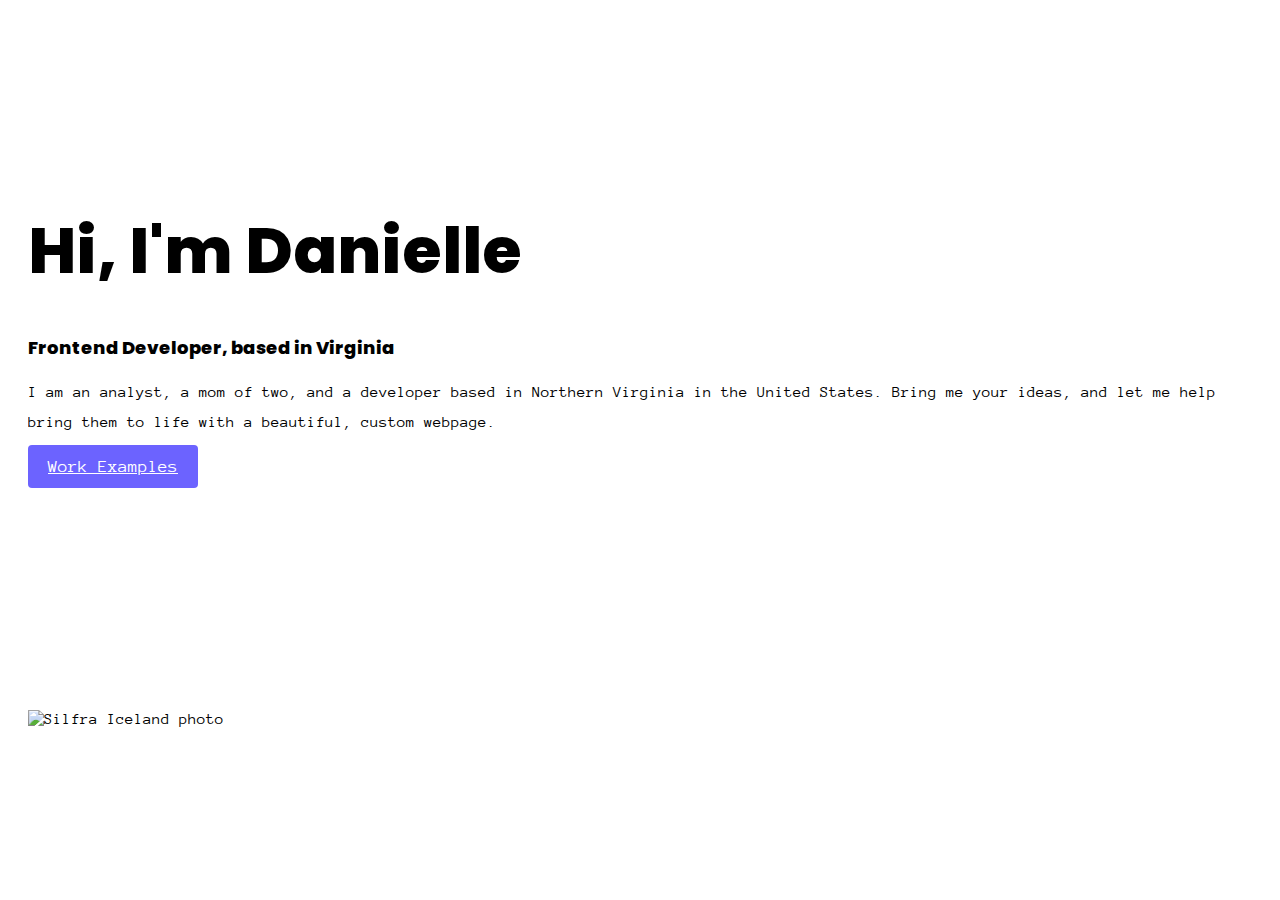
==== about.html @ e163eb7b "about page styling" ====
<!DOCTYPE html>
<html lang="en">
  <head>
    <meta charset="UTF-8" />
    <meta http-equiv="X-UA-Compatible" content="IE=edge" />
    <meta name="viewport" content="width=device-width, initial-scale=1.0" />
    <link
      href="https://cdn.jsdelivr.net/npm/bootstrap@5.3.0/dist/css/bootstrap.min.css"
      rel="stylesheet"
      integrity="sha384-9ndCyUaIbzAi2FUVXJi0CjmCapSmO7SnpJef0486qhLnuZ2cdeRhO02iuK6FUUVM"
      crossorigin="anonymous"
    />
    <link rel="preconnect" href="https://fonts.googleapis.com" />
    <link rel="preconnect" href="https://fonts.gstatic.com" crossorigin />
    <link
      href="https://fonts.googleapis.com/css2?family=Anonymous+Pro:wght@400;700&family=Poppins:wght@400;500;700&display=swap"
      rel="stylesheet"
    />
    <script
      src="https://kit.fontawesome.com/f84817e0e9.js"
      crossorigin="anonymous"
    ></script>
    <script
      src="https://cdn.jsdelivr.net/npm/bootstrap@5.3.0/dist/js/bootstrap.bundle.min.js"
      integrity="sha384-geWF76RCwLtnZ8qwWowPQNguL3RmwHVBC9FhGdlKrxdiJJigb/j/68SIy3Te4Bkz"
      crossorigin="anonymous"
    ></script>
    <link rel="stylesheet" href="Styles/portfolio.css" />
    <title>Document</title>
  </head>
  <body>
    <div class="about-section container">
      <div class="row">
        <div class="col-md-6">
          <div class="about-section-content">
            <h1 class="mt-5">Hi, I'm Danielle</h1>
            <h2 class="mt-4 mb-4">Frontend Developer, based in Virginia</h2>
            <p class="mb-4">
              I am an analyst, a mom of two, and a developer based in Northern
              Virginia in the United States. Bring me your ideas, and let me
              help bring them to life with a beautiful, custom webpage.
            </p>
            <a href="#" class="btn btn-branding">Work Examples</a>
          </div>
        </div>
        <div class="col-md-6 d-none d-md-block">
          <img
            src="Images/About Me Photo copy.png"
            class="img-fluid mt-5 rounded about-photo"
            alt="Silfra Iceland photo"
          />
        </div>
      </div>
    </div>
  </body>
</html>
---- Styles/portfolio.css ----
:root {
  --branding-color: #6c63ff;
  --heading-font-family: "Poppins", sans-serif;
  --default-font-family: "Anonymous Pro", monospace;
  --secondary-color: #f9f7fe;
}
body {
  font-family: var(--default-font-family);
}
h1,
h2,
h3,
h4,
h5,
h6 {
  font-family: var(--heading-font-family);
}
.hero {
  background-color: var(--secondary-color);
  text-align: center;
  padding: 160px 20px;
}
.about-section-content {
  padding: 160px 20px;
}
p {
  font-weight: normal;
  font-size: 16px;
  line-height: 30px;
}
.hero p {
  font-size: 36px;
  font-weight: 700;
  margin: 0;
}
.hero h1 {
  font-size: 96px;
  font-family: var(--heading-font-family);
  font-weight: 800;
  line-height: 1.5;
}
.about-section h1 {
  font-size: 64px;
  line-height: 1.25;
  font-weight: 800;
}
h2 {
  font-size: 64px;
}
.hero h2 {
  font-family: var(--default-font-family);
  font-weight: normal;
  line-height: 1.4;
  font-size: 24px;
  color: 272142;
}
.about-section h2 {
  font-size: 18px;
  font-weight: 800;
  font-family: var(--heading-font-family);
}
.btn-branding {
  background-color: var(--branding-color);
  color: white;
  border-radius: 4px;
  font-size: 18px;
  line-height: 27px;
  padding: 12px 20px;
}
.btn-branding-outline {
  border-radius: 4px;
  font-size: 18px;
  line-height: 27px;
  padding: 12px 20px;
  color: var(--branding-color);
  border: 1px solid var(--branding-color);
}
.about-photo {
  padding: 70px 20px;
  border-radius: 6px;
}
.weather {
  max-width: 85%;
  background-color: var(--secondary-color);
  padding: 50px;
}
.project-description {
  padding: 70px 60px;
}
@media (max-width: 960px) {
  h1 {
    font-size: 44px;
    line-height: 2;
  }
  h2 {
    font-size: 42px;
  }
  .hero {
    padding: 80px 20px;
  }
  .about-section {
    text-align: center;
    padding: 0;
  }
  .project-description {
    padding: 0;
    text-align: center;
  }
}
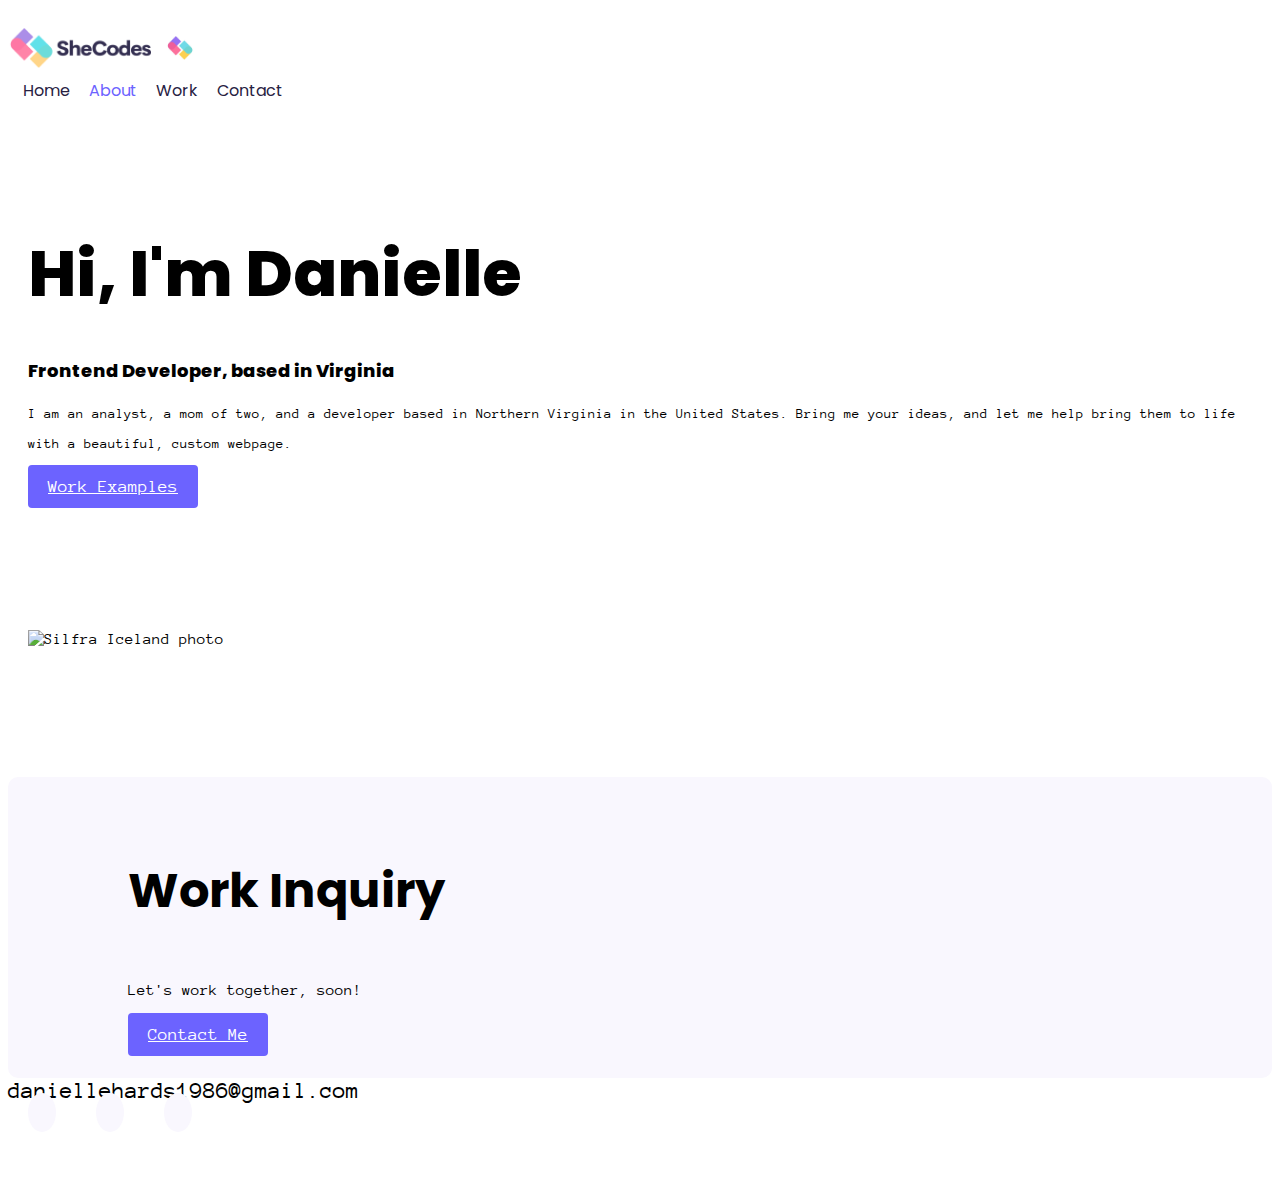
==== commit ff52962f: "added footer" ====
--- a/about.html
+++ b/about.html
@@ -4,6 +4,10 @@
     <meta charset="UTF-8" />
     <meta http-equiv="X-UA-Compatible" content="IE=edge" />
     <meta name="viewport" content="width=device-width, initial-scale=1.0" />
+    <meta
+      name="description"
+      content="Danielle Hards is a frontend developer based in the United States. This page contains information about her background and coding skillsets."
+    />
     <link
       href="https://cdn.jsdelivr.net/npm/bootstrap@5.3.0/dist/css/bootstrap.min.css"
       rel="stylesheet"
@@ -26,13 +30,43 @@
       crossorigin="anonymous"
     ></script>
     <link rel="stylesheet" href="Styles/portfolio.css" />
-    <title>Document</title>
+    <title>About Me- Danielle Hards</title>
   </head>
   <body>
-    <div class="about-section container">
+    <div class="container">
+      <nav class="d-flex justify-content-between">
+        <a href="/index.html">
+          <img
+            src="Images/logo.png"
+            alt="shecodes logo"
+            class="logo d-none d-md-block"
+          />
+          <img
+            src="Images/shecodes_logo.jpeg"
+            alt="shecodes logo"
+            class="logo d-block d-md-none"
+          />
+        </a>
+        <ul>
+          <li>
+            <a href="/index.html" title="homepage">Home</a>
+          </li>
+          <li class="active">
+            <a href="/about.html" title="about">About</a>
+          </li>
+          <li>
+            <a href="/work.html" title="work">Work</a>
+          </li>
+          <li>
+            <a href="/contact.html" title="contact">Contact</a>
+          </li>
+        </ul>
+      </nav>
+    </div>
+    <div class="content-container">
       <div class="row">
         <div class="col-md-6">
-          <div class="about-section-content">
+          <div class="content">
             <h1 class="mt-5">Hi, I'm Danielle</h1>
             <h2 class="mt-4 mb-4">Frontend Developer, based in Virginia</h2>
             <p class="mb-4">
@@ -40,7 +74,9 @@
               Virginia in the United States. Bring me your ideas, and let me
               help bring them to life with a beautiful, custom webpage.
             </p>
-            <a href="#" class="btn btn-branding">Work Examples</a>
+            <a href="/work.html" class="btn btn-branding" title="work examples"
+              >Work Examples</a
+            >
           </div>
         </div>
         <div class="col-md-6 d-none d-md-block">
@@ -52,5 +88,51 @@
         </div>
       </div>
     </div>
+    <footer class="container">
+      <div
+        class="contact-box d-flex justify-content-between mb-5 d-none d-md-flex"
+      >
+        <div>
+          <h3>Work Inquiry</h3>
+          <p class="text-muted ms-2">Let's work together, soon!</p>
+        </div>
+        <div>
+          <a
+            href="/contact.html"
+            class="btn btn-branding mt-4"
+            title="contact me"
+            >Contact Me</a
+          >
+        </div>
+      </div>
+      <div class="d-flex justify-content-center mb-5">
+        <a
+          href="mailto:daniellehards1986@gmail.com"
+          class="email-link"
+          title="email danielle"
+          >daniellehards1986@gmail.com</a
+        >
+      </div>
+      <div class="social-links d-flex justify-content-center mb-5">
+        <a
+          href="https://www.instagram.com/daniellecamino86"
+          target="_blank"
+          title="instagram"
+          ><i class="fa-brands fa-instagram"></i
+        ></a>
+        <a
+          href="https://www.github.com/DanielleHards"
+          target="_blank"
+          title="github"
+          ><i class="fa-brands fa-github"></i
+        ></a>
+        <a
+          href="https://www.twitter.com/danielle_hards"
+          target="_blank"
+          title="twitter"
+          ><i class="fa-brands fa-twitter"></i
+        ></a>
+      </div>
+    </footer>
   </body>
 </html>
--- a/Styles/portfolio.css
+++ b/Styles/portfolio.css
@@ -7,21 +7,48 @@
 body {
   font-family: var(--default-font-family);
 }
+.logo {
+  max-height: 40px;
+}
+nav {
+  padding: 20px 0;
+}
+nav ul {
+  padding: 0;
+  margin: 0;
+}
+nav li {
+  display: inline;
+  list-style: none;
+  font-family: var(--heading-font-family);
+  line-height: 40px;
+  margin-left: 15px;
+}
+
+nav a {
+  text-decoration: none;
+  color: #272142;
+  transition: all 150ms ease-in-out;
+}
+nav a:hover,
+nav li.active a {
+  color: var(--branding-color);
+}
 h1,
 h2,
-h3,
-h4,
-h5,
-h6 {
+h3 {
   font-family: var(--heading-font-family);
+}
+h3 {
+  font-size: 48px;
 }
 .hero {
   background-color: var(--secondary-color);
   text-align: center;
-  padding: 160px 20px;
+  padding: 80px 20px;
 }
-.about-section-content {
-  padding: 160px 20px;
+.content {
+  padding: 60px 20px;
 }
 p {
   font-weight: normal;
@@ -39,7 +66,7 @@
   font-weight: 800;
   line-height: 1.5;
 }
-.about-section h1 {
+.content-container h1 {
   font-size: 64px;
   line-height: 1.25;
   font-weight: 800;
@@ -52,13 +79,25 @@
   font-weight: normal;
   line-height: 1.4;
   font-size: 24px;
-  color: 272142;
+  color: #272142;
 }
-.about-section h2 {
+.content-container h2 {
   font-size: 18px;
   font-weight: 800;
   font-family: var(--heading-font-family);
 }
+.content h3 {
+  font-size: 24px;
+  font-weight: 800;
+  font-family: var(--default-font-family);
+  line-height: 1.5;
+  margin: 20px 0 0;
+}
+.content p {
+  font-size: 14px;
+  color: 272142;
+}
+
 .btn-branding {
   background-color: var(--branding-color);
   color: white;
@@ -87,7 +126,43 @@
 .project-description {
   padding: 70px 60px;
 }
+footer {
+  margin: 60px 0;
+}
+footer .contact-box {
+  background: var(--secondary-color);
+  padding: 30px 120px;
+  border-radius: 10px;
+}
+footer .contact-box {
+  margin: 0;
+}
+footer .email-link {
+  text-decoration: none;
+  color: black;
+  font-size: 24px;
+  text-align: center;
+}
+footer .email-link:hover {
+  color: var(--branding-color);
+}
+footer .social-links a {
+  margin: 0 20px;
+  color: var(--branding-color);
+  background: var(--secondary-color);
+  padding: 10px 14px;
+  font-size: 18px;
+  border-radius: 50%;
+  transition: all 150ms ease-in-out;
+}
+footer .social-links a:hover {
+  color: white;
+  background: var(--branding-color);
+}
 @media (max-width: 960px) {
+  nav a {
+    font-size: 14px;
+  }
   h1 {
     font-size: 44px;
     line-height: 2;
@@ -95,10 +170,8 @@
   h2 {
     font-size: 42px;
   }
-  .hero {
-    padding: 80px 20px;
-  }
-  .about-section {
+
+  .content {
     text-align: center;
     padding: 0;
   }
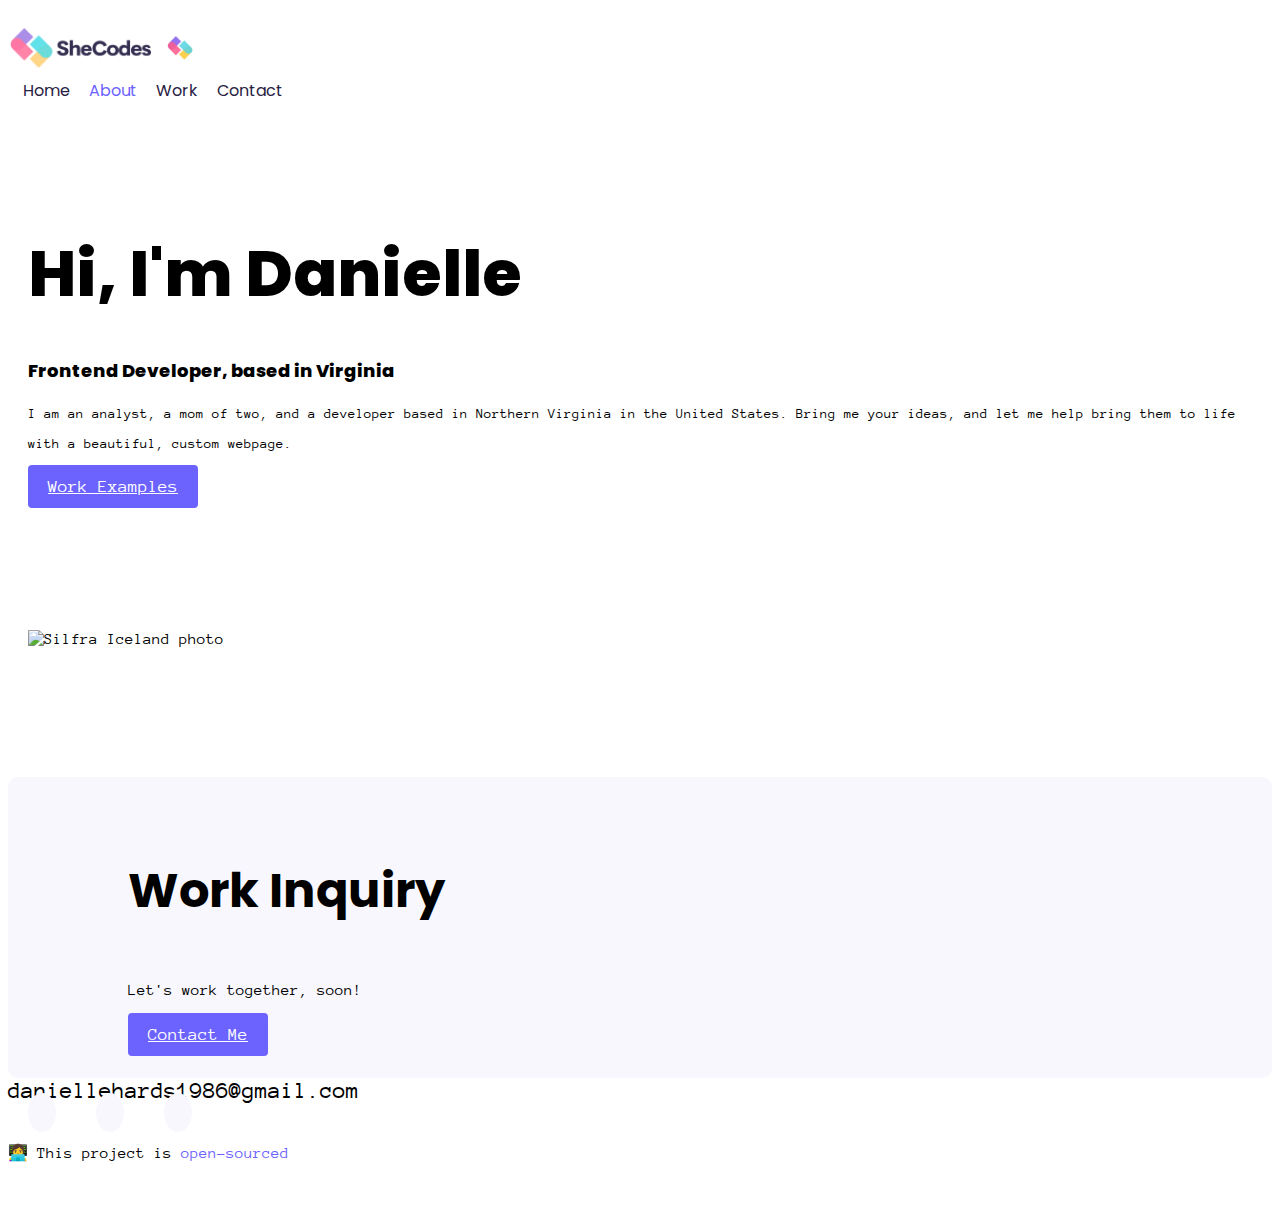
==== commit 0f6fcb4f: "added a link to the project repository in the footer" ====
--- a/about.html
+++ b/about.html
@@ -133,6 +133,18 @@
           ><i class="fa-brands fa-twitter"></i
         ></a>
       </div>
+      <div>
+        <p class="project-repo text-center">
+          👩‍💻 This project is
+          <a
+            href="https://github.com/DanielleHards/Responsive_Portfolio"
+            class="project-repo-link"
+            title="project github repository"
+          >
+            open-sourced</a
+          >
+        </p>
+      </div>
     </footer>
   </body>
 </html>
--- a/Styles/portfolio.css
+++ b/Styles/portfolio.css
@@ -159,6 +159,10 @@
   color: white;
   background: var(--branding-color);
 }
+.project-repo-link {
+  color: var(--branding-color);
+  text-decoration: none;
+}
 @media (max-width: 960px) {
   nav a {
     font-size: 14px;
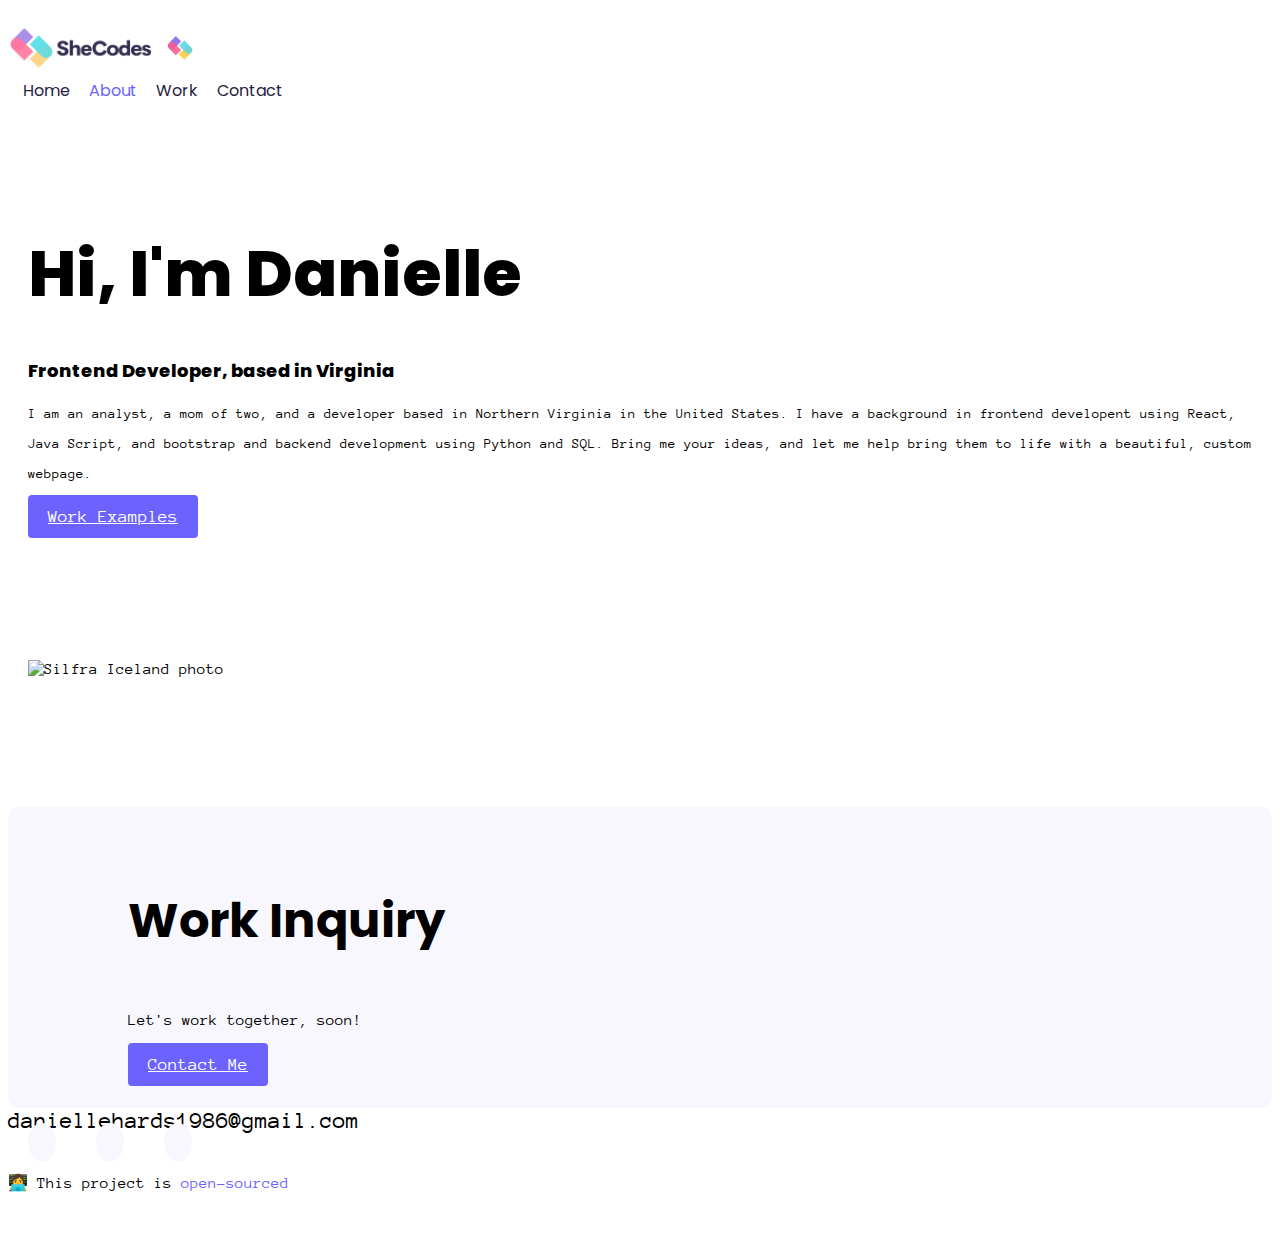
==== commit 4fd2319b: "edited launch app links and removed non-professional social media" ====
--- a/about.html
+++ b/about.html
@@ -71,7 +71,9 @@
             <h2 class="mt-4 mb-4">Frontend Developer, based in Virginia</h2>
             <p class="mb-4">
               I am an analyst, a mom of two, and a developer based in Northern
-              Virginia in the United States. Bring me your ideas, and let me
+              Virginia in the United States. I have a background in frontend
+              developent using React, Java Script, and bootstrap and backend
+              development using Python and SQL. Bring me your ideas, and let me
               help bring them to life with a beautiful, custom webpage.
             </p>
             <a href="/work.html" class="btn btn-branding" title="work examples"
--- a/Styles/portfolio.css
+++ b/Styles/portfolio.css
@@ -106,6 +106,14 @@
   line-height: 27px;
   padding: 12px 20px;
 }
+.work {
+  font-weight: bold;
+  text-decoration: none;
+  font-size: 18px;
+  color: var(--branding-color);
+  display: block;
+  text-align: center;
+}
 .btn-branding-outline {
   border-radius: 4px;
   font-size: 18px;
@@ -168,7 +176,7 @@
     font-size: 14px;
   }
   h1 {
-    font-size: 44px;
+    font-size: 44px !important;
     line-height: 2;
   }
   h2 {
